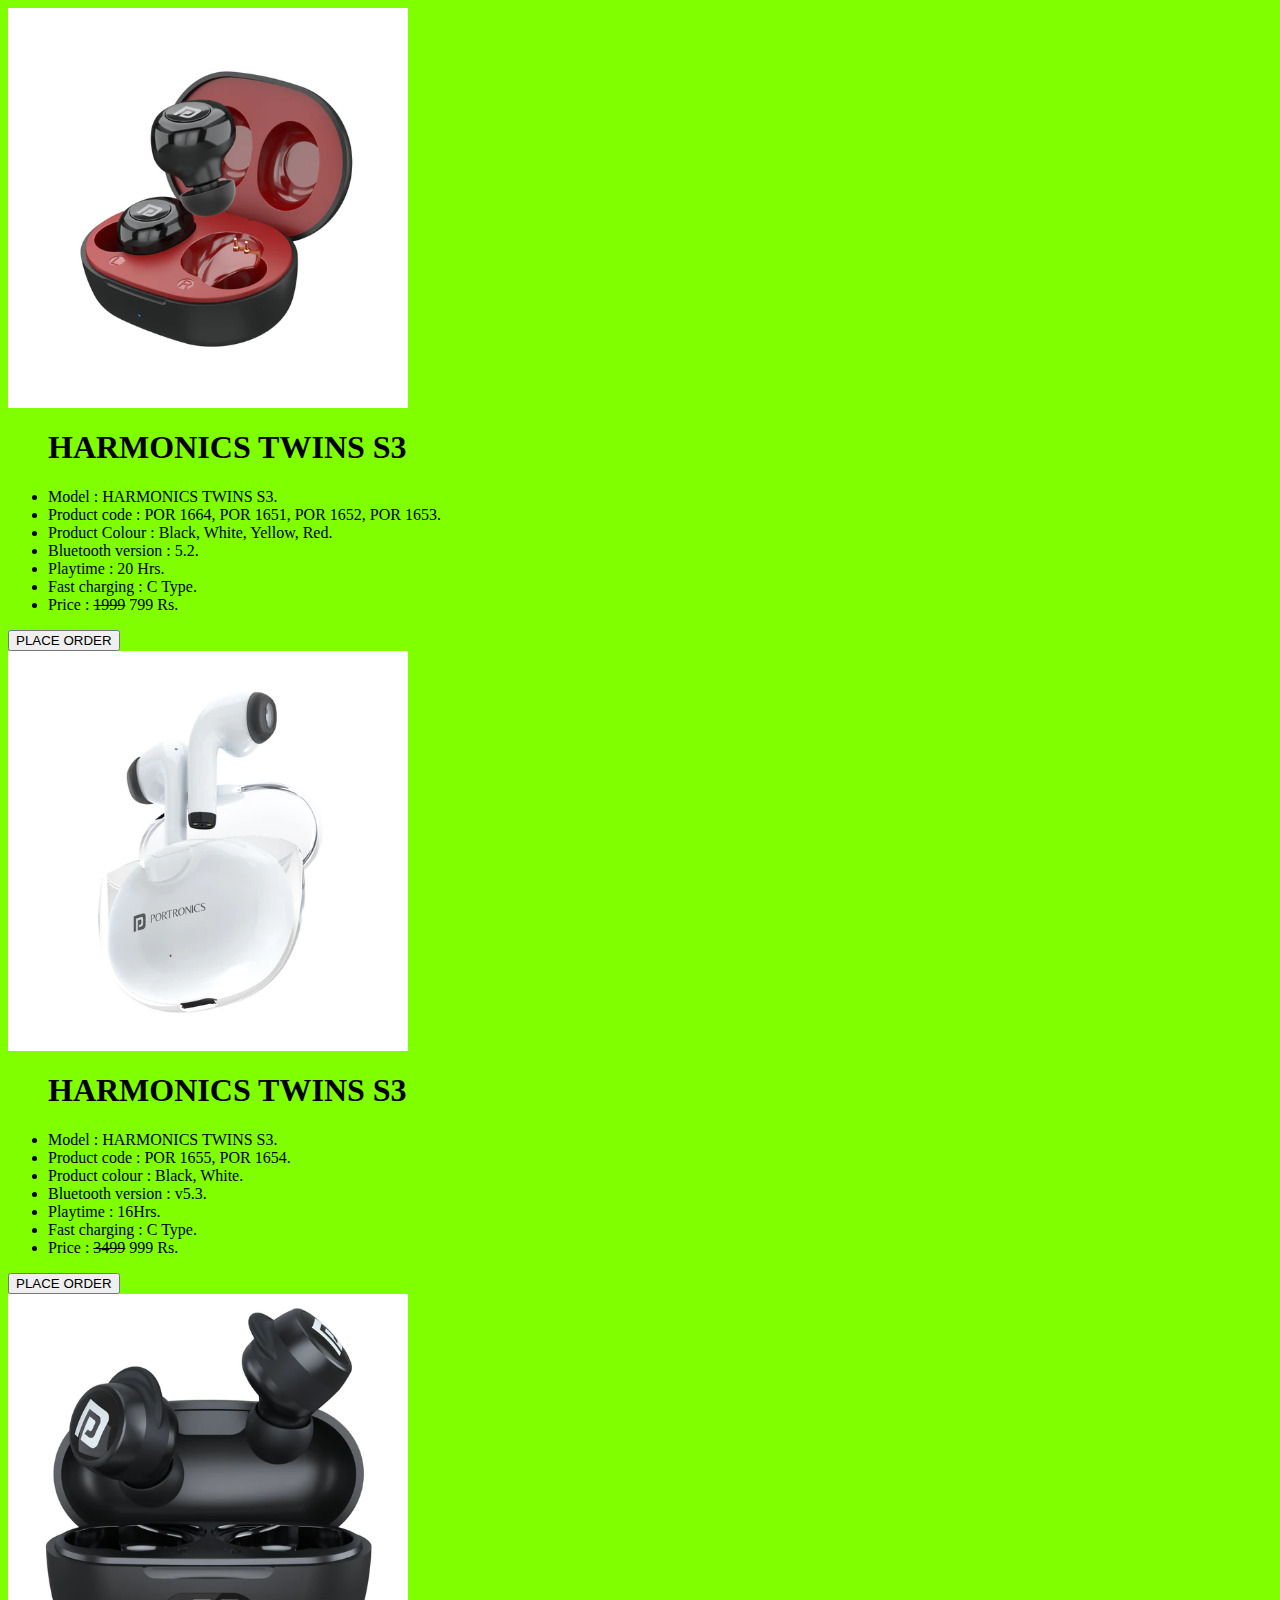
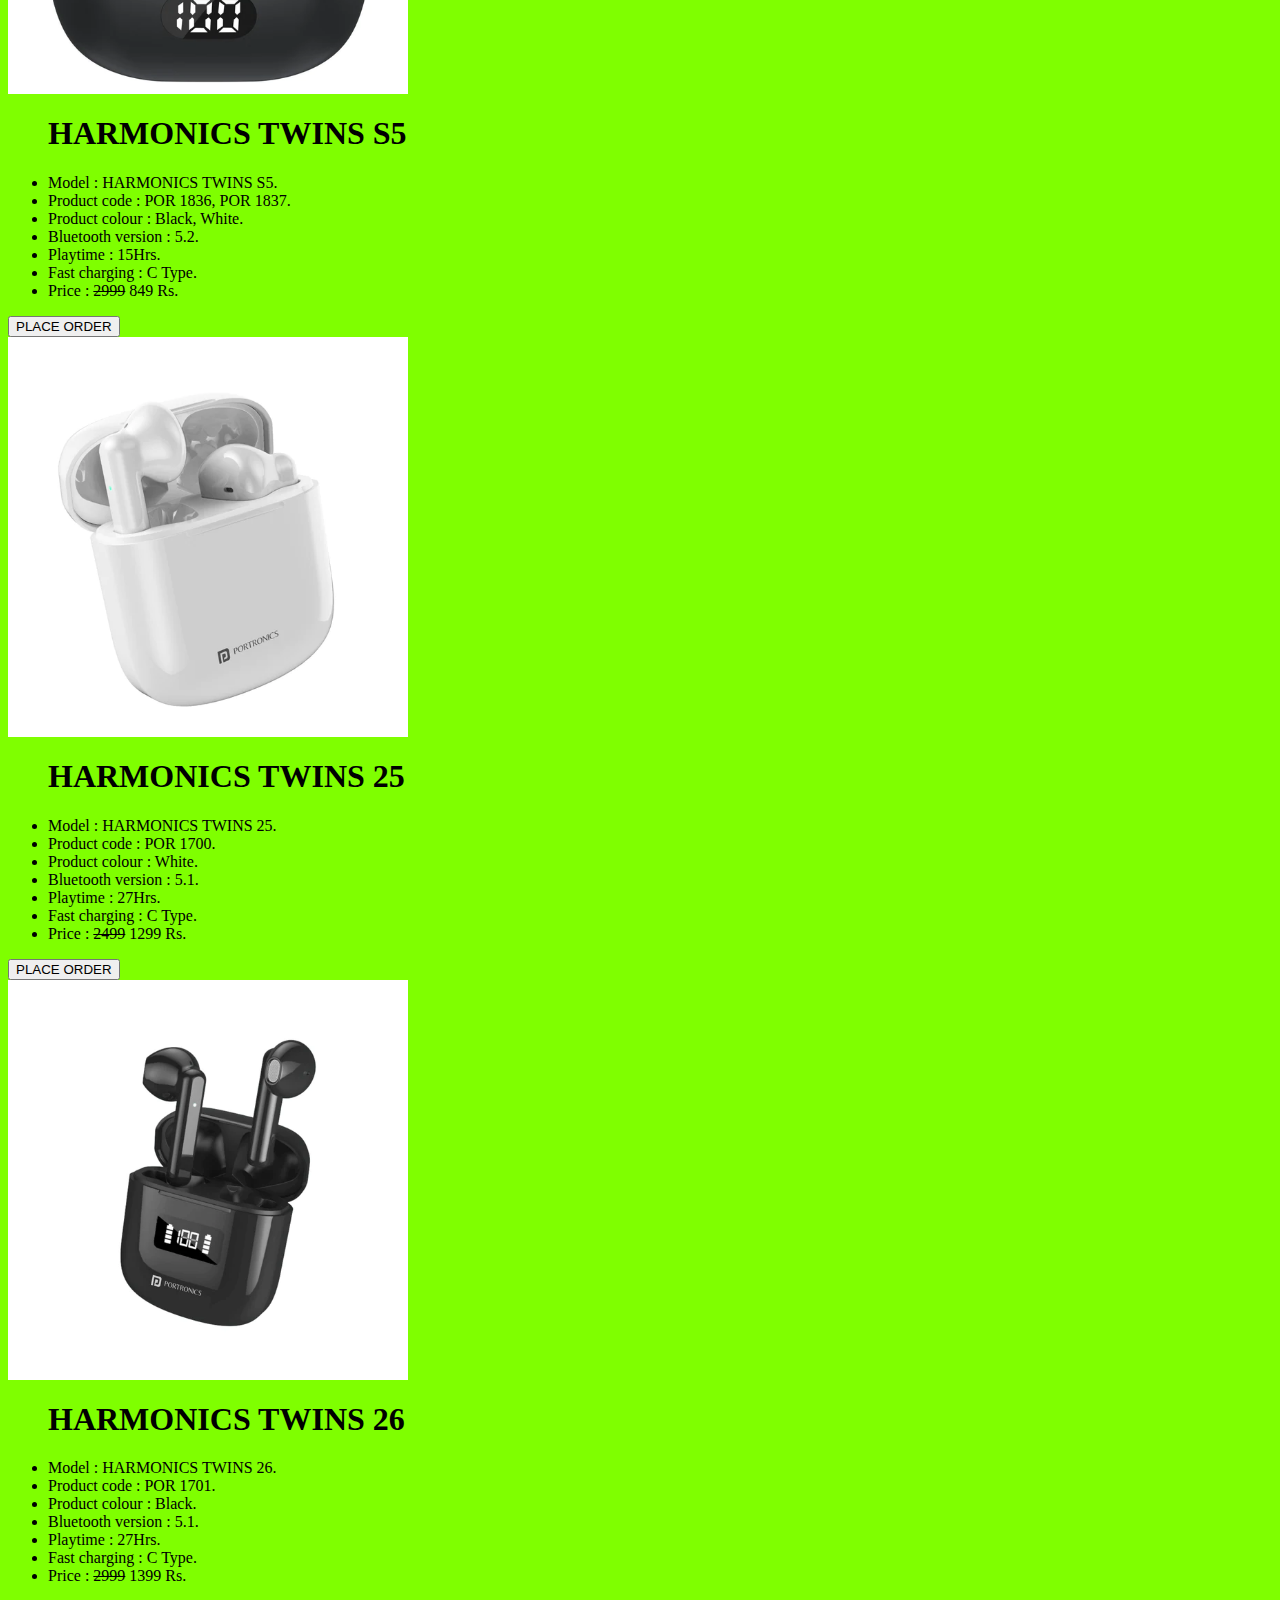
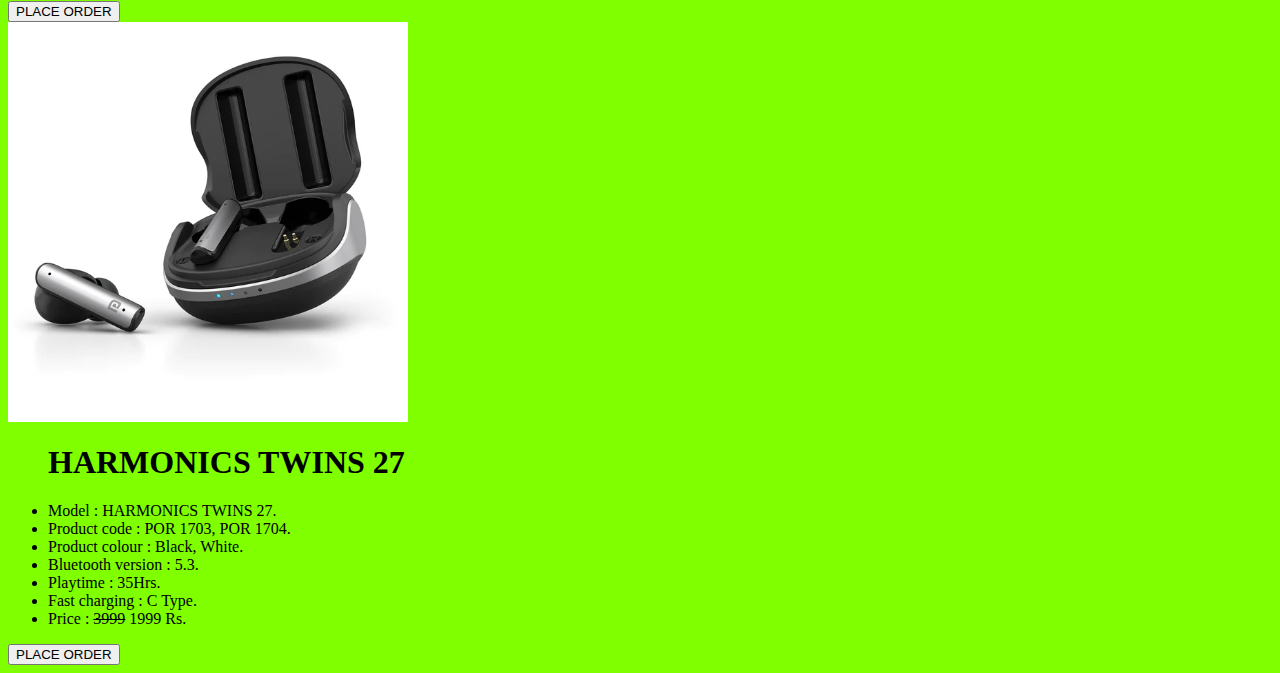
==== earbuds.html @ e2fa675e "Add files via upload" ====
<head>
    <link rel="stylesheet" href="H:\PROJECT\portronics\styles.css" />
</head>

<body bgcolor="#7fffo">
    <div class="PROD">
        <div class="IMAG">
            <img src="eb/harmonics twins s3.webp" alt=" HARMONICS TWINS S3 " width="400 " />
        </div>
        <div class="SPECS ">
            <ul>
                <h1>HARMONICS TWINS S3</h1>
                <li>Model : HARMONICS TWINS S3.</li>
                <li>Product code : POR 1664, POR 1651, POR 1652, POR 1653.</li>
                <li>Product Colour : Black, White, Yellow, Red.</li>
                <li>Bluetooth version : 5.2.</li>
                <li>Playtime : 20 Hrs.</li>
                <li>Fast charging : C Type.</li>
                <li>Price : <s>1999</s> 799 Rs.</li>
            </ul>
            <input type="button" value="PLACE ORDER" class="butt" onclick="openfile()">
        </div>
    </div>
    <div class="prod ">
        <div class="imag ">
            <img src="eb/Harmonics Twins S4.webp" alt="HARMONICS TWINS S3" width="400 " />
        </div>
        <div class="specs ">
            <ul>
                <h1>HARMONICS TWINS S3</h1>
                <li>Model : HARMONICS TWINS S3.</li>
                <li>Product code : POR 1655, POR 1654.</li>
                <li>Product colour : Black, White.</li>
                <li>Bluetooth version : v5.3.</li>
                <li>Playtime : 16Hrs.</li>
                <li>Fast charging : C Type.</li>
                <li>Price : <s>3499</s> 999 Rs.</li>
            </ul>
            <input type="button" value="PLACE ORDER" class="butt" onclick="openfile()">
        </div>
    </div>
    <div class="prod ">
        <div class="imag ">
            <img src="eb/Harmonics Twins S5.webp" alt="HARMONICS TWINS S5" width="400 " />
        </div>
        <div class="specs ">
            <ul>
                <h1>HARMONICS TWINS S5</h1>
                <li>Model : HARMONICS TWINS S5.</li>
                <li>Product code : POR 1836, POR 1837.</li>
                <li>Product colour : Black, White.</li>
                <li>Bluetooth version : 5.2.</li>
                <li>Playtime : 15Hrs.</li>
                <li>Fast charging : C Type.</li>
                <li>Price : <s>2999</s> 849 Rs.</li>
            </ul>
            <input type="button" value="PLACE ORDER" class="butt" onclick="openfile()">
        </div>
    </div>
    <div class="prod ">
        <div class="imag ">
            <img src="eb/harmonics twins 25.webp" alt="HARMONICS TWINS 25" width="400 " />
        </div>
        <div class="specs ">
            <ul>
                <h1>HARMONICS TWINS 25</h1>
                <li>Model : HARMONICS TWINS 25.</li>
                <li>Product code : POR 1700.</li>
                <li>Product colour : White.</li>
                <li>Bluetooth version : 5.1.</li>
                <li>Playtime : 27Hrs.</li>
                <li>Fast charging : C Type.</li>
                <li>Price : <s>2499</s> 1299 Rs.</li>
            </ul>
            <input type="button" value="PLACE ORDER" class="butt" onclick="openfile()">
        </div>
    </div>
    <div class="prod ">
        <div class="imag ">
            <img src="eb/harmonics twins 26.webp" alt="HARMONICS TWINS 26" width="400 " />
        </div>
        <div class="specs ">
            <ul>
                <h1>HARMONICS TWINS 26</h1>
                <li>Model : HARMONICS TWINS 26.</li>
                <li>Product code : POR 1701.</li>
                <li>Product colour : Black.</li>
                <li>Bluetooth version : 5.1.</li>
                <li>Playtime : 27Hrs.</li>
                <li>Fast charging : C Type.</li>
                <li>Price : <s>2999</s> 1399 Rs.</li>
            </ul>
            <input type="button" value="PLACE ORDER" class="butt" onclick="openfile()">
        </div>
    </div>
    <div class="prod ">
        <div class="imag ">
            <img src="eb/harmonics twins 27.webp" alt="HARMONICS TWINS 27" width="400 " />
        </div>
        <div class="specs ">
            <ul>
                <h1>HARMONICS TWINS 27</h1>
                <li>Model : HARMONICS TWINS 27.</li>
                <li>Product code : POR 1703, POR 1704.</li>
                <li>Product colour : Black, White.</li>
                <li>Bluetooth version : 5.3.</li>
                <li>Playtime : 35Hrs.</li>
                <li>Fast charging : C Type.</li>
                <li>Price : <s>3999</s> 1999 Rs.</li>
            </ul>
            <input type="button" value="PLACE ORDER" class="butt" onclick="openfile()">
        </div>
    </div>

    <script>
        function openfile(){
            var frame = 'right';
            window.location.href = 'cart.html';
        }
    </script>
</body>
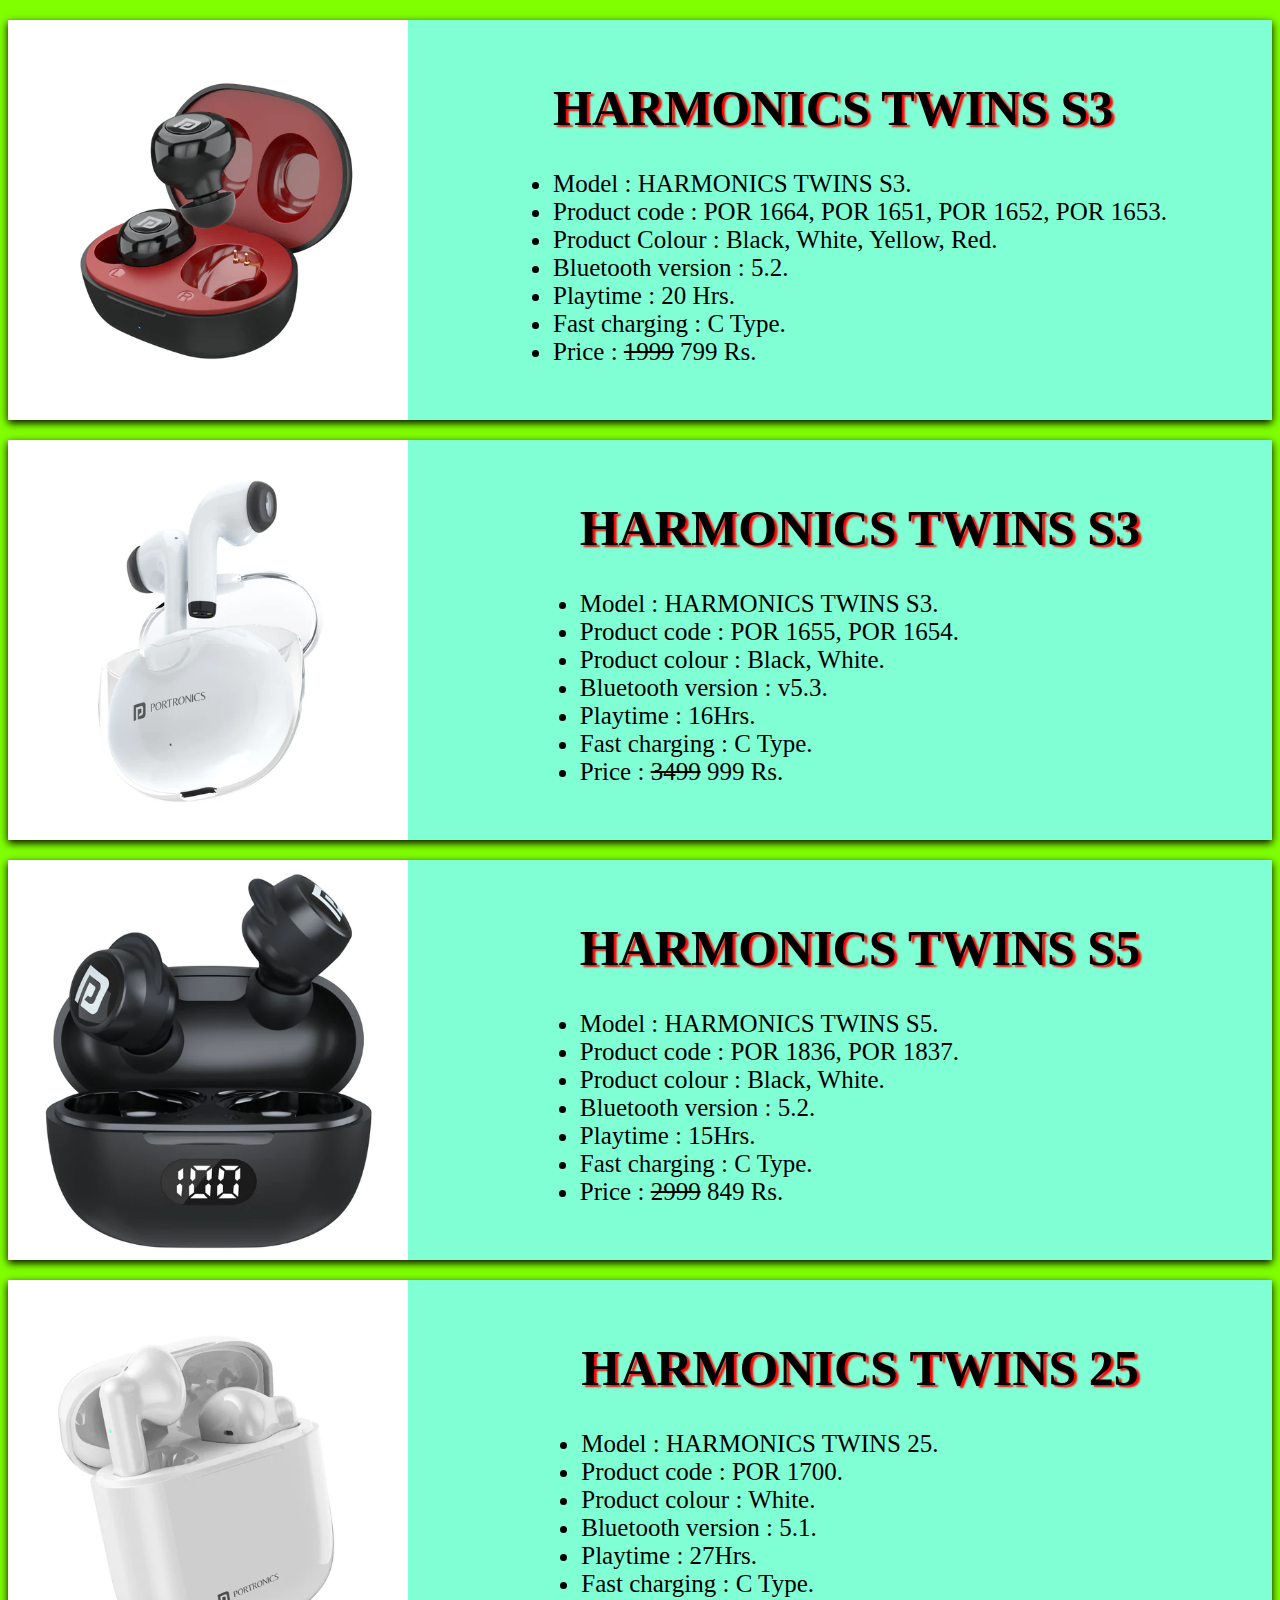
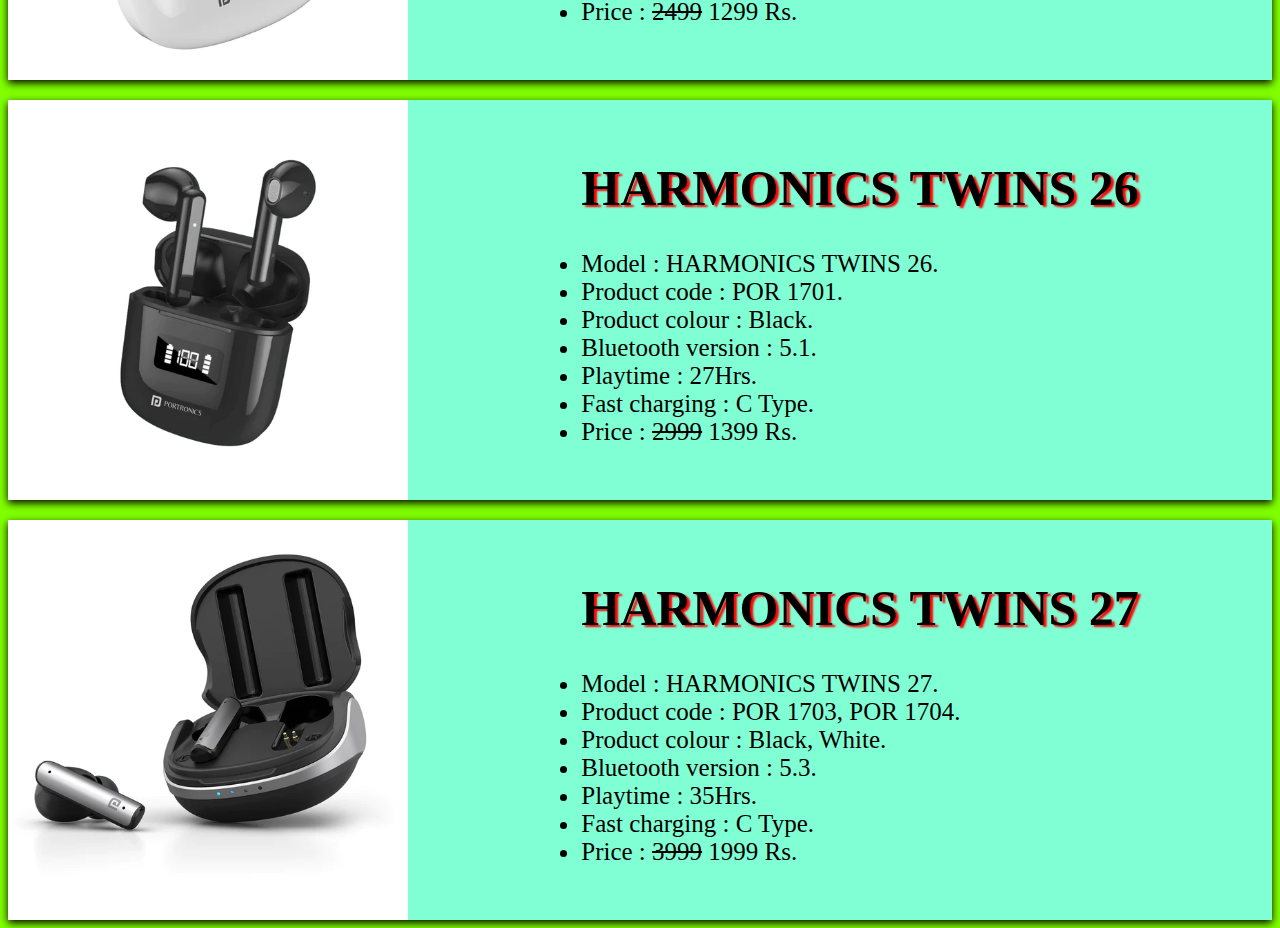
==== commit 0554c413: "Update earbuds.html" ====
--- a/earbuds.html
+++ b/earbuds.html
@@ -1,5 +1,5 @@
 <head>
-    <link rel="stylesheet" href="H:\PROJECT\portronics\styles.css" />
+    <link rel="stylesheet" href="styles.css" />
 </head>
 
 <body bgcolor="#7fffo">
@@ -118,4 +118,4 @@
             window.location.href = 'cart.html';
         }
     </script>
-</body>+</body>
--- a/styles.css
+++ b/styles.css
@@ -0,0 +1,94 @@
+.header {
+  display: flex;
+  width: 100%;
+  background-color: crimson;
+  box-shadow: rgb(0, 0, 0) 0px 3px 8px;
+}
+
+.im {
+  background-color: white;
+}
+
+.coname {
+  display: flex;
+  font-size: 150px;
+  align-items: center;
+  justify-content: space-around;
+  margin-left: 250px;
+  background-color: crimson;
+  text-shadow: chartreuse 4px 5px 1px;
+}
+
+.prod {
+  display: flex;
+  width: 100%;
+  box-shadow: rgb(0, 0, 0) 0px 3px 8px;
+  margin-top: 20;
+  background-color: #80ffd4;
+}
+
+.imag {
+  display: flex;
+  justify-content: space-around;
+}
+
+.specs {
+  width: 100%;
+  display: flex;
+  justify-content: space-around;
+  font-size: 25px;
+  position: relative;
+}
+
+.off {
+  display: flex;
+  width: 100%;
+  box-shadow: rgb(255, 1, 1) 0px 5px 8px;
+  background-color: black;
+  font-size: 30px;
+  margin-top: 10;
+}
+
+h1 {
+  text-shadow: red 3px 2px 2px;
+}
+
+/* .txt {
+    display: flex;
+    justify-content: space-around;
+    background-color: #80ffd4;
+    margin-top: 200px;
+    font-size: 35px;
+    font-family: "Gill Sans", "Gill Sans MT", "Calibri", "Trebuchet MS" , sans-serif;
+    font-weight: 300;
+    width: 100%;
+}
+
+.txt2 {
+    display: flex;
+    justify-content: space-around;
+    background-color: #80ffd4;
+    margin-top: 100px;
+    font-size: 30px;
+    font-family: "Gill Sans", "Gill Sans MT", Calibri, "Trebuchet MS", sans-serif;
+    width: 100%;
+} */
+
+.butt {
+  position: absolute;
+  width: 100%;
+  font-size: 30px;
+  top: 50px;
+  opacity: 0;
+  transition: 2s;
+  background-color:black ;
+  font-weight: bold;
+  color: chartreuse;
+  text-shadow: red 3px 2px 2px;
+
+}
+
+.specs:hover .butt{
+  opacity: 1;
+  top: 0px;
+}